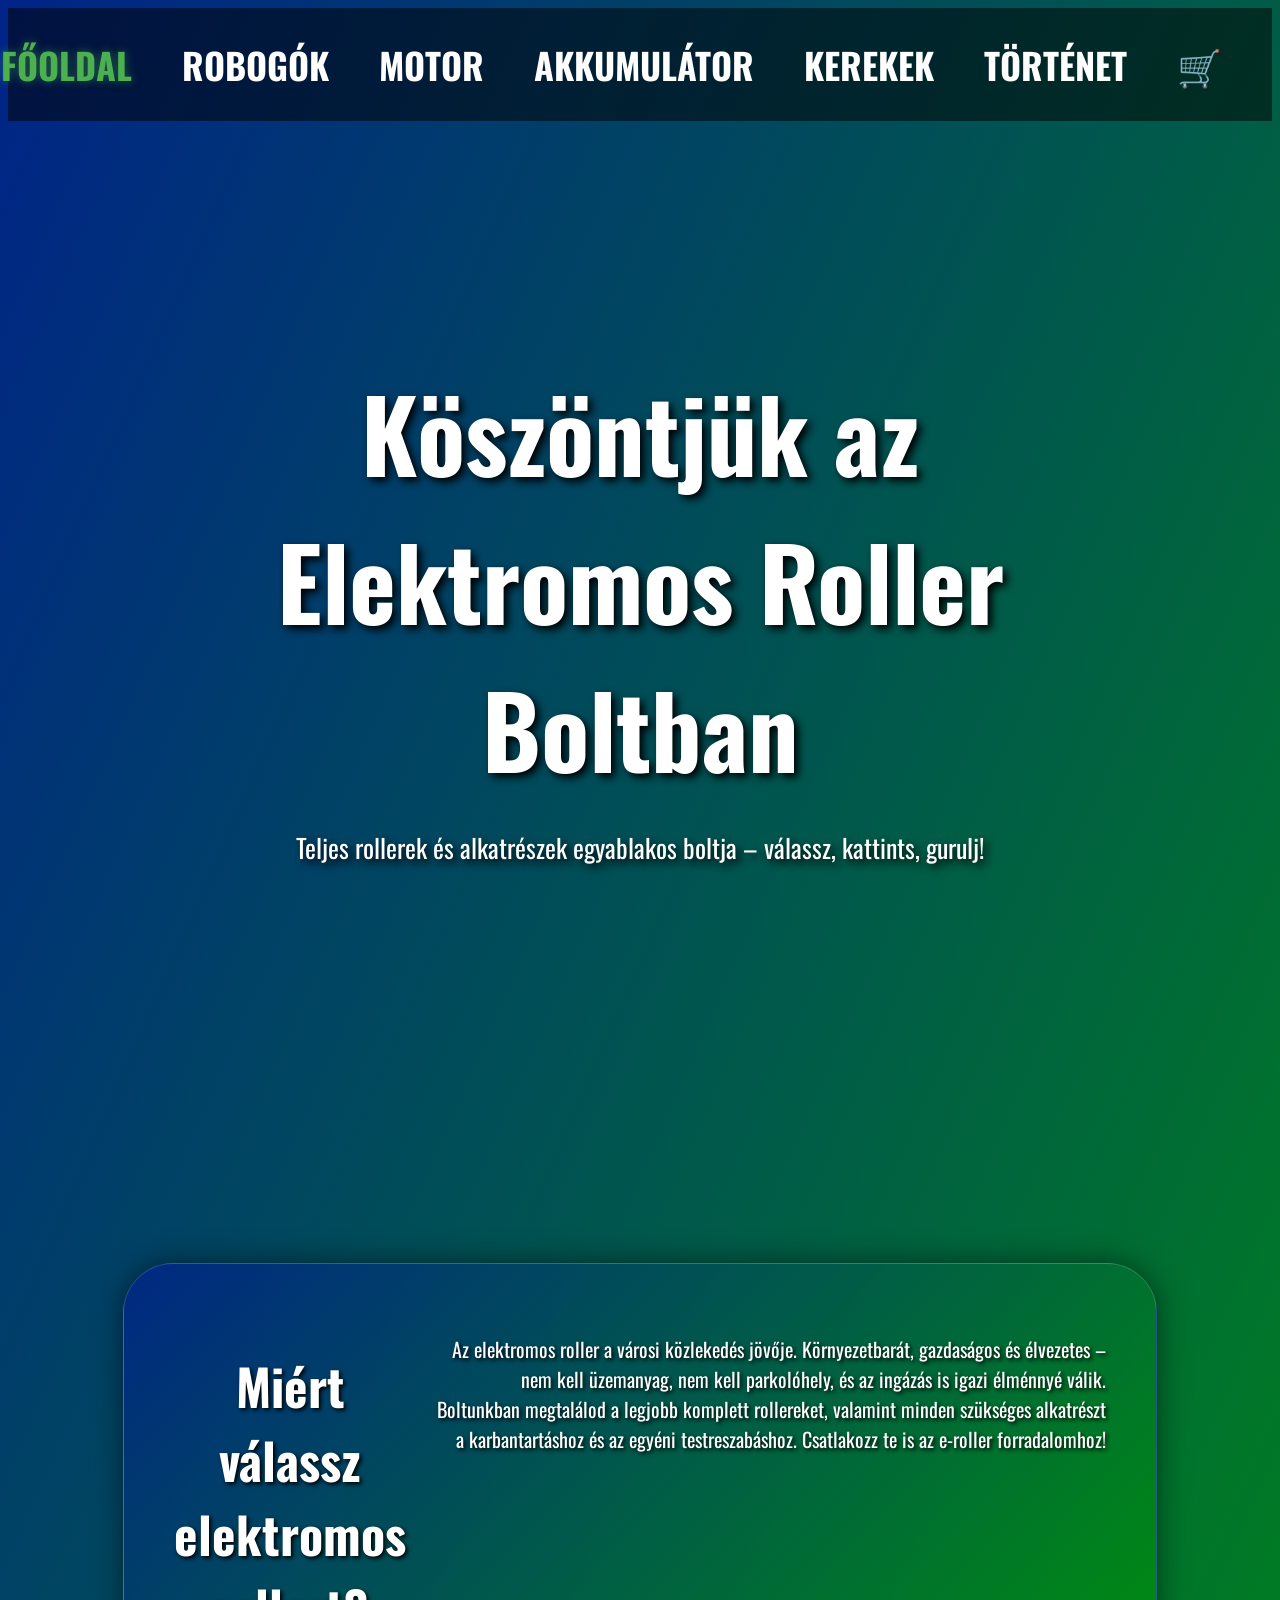
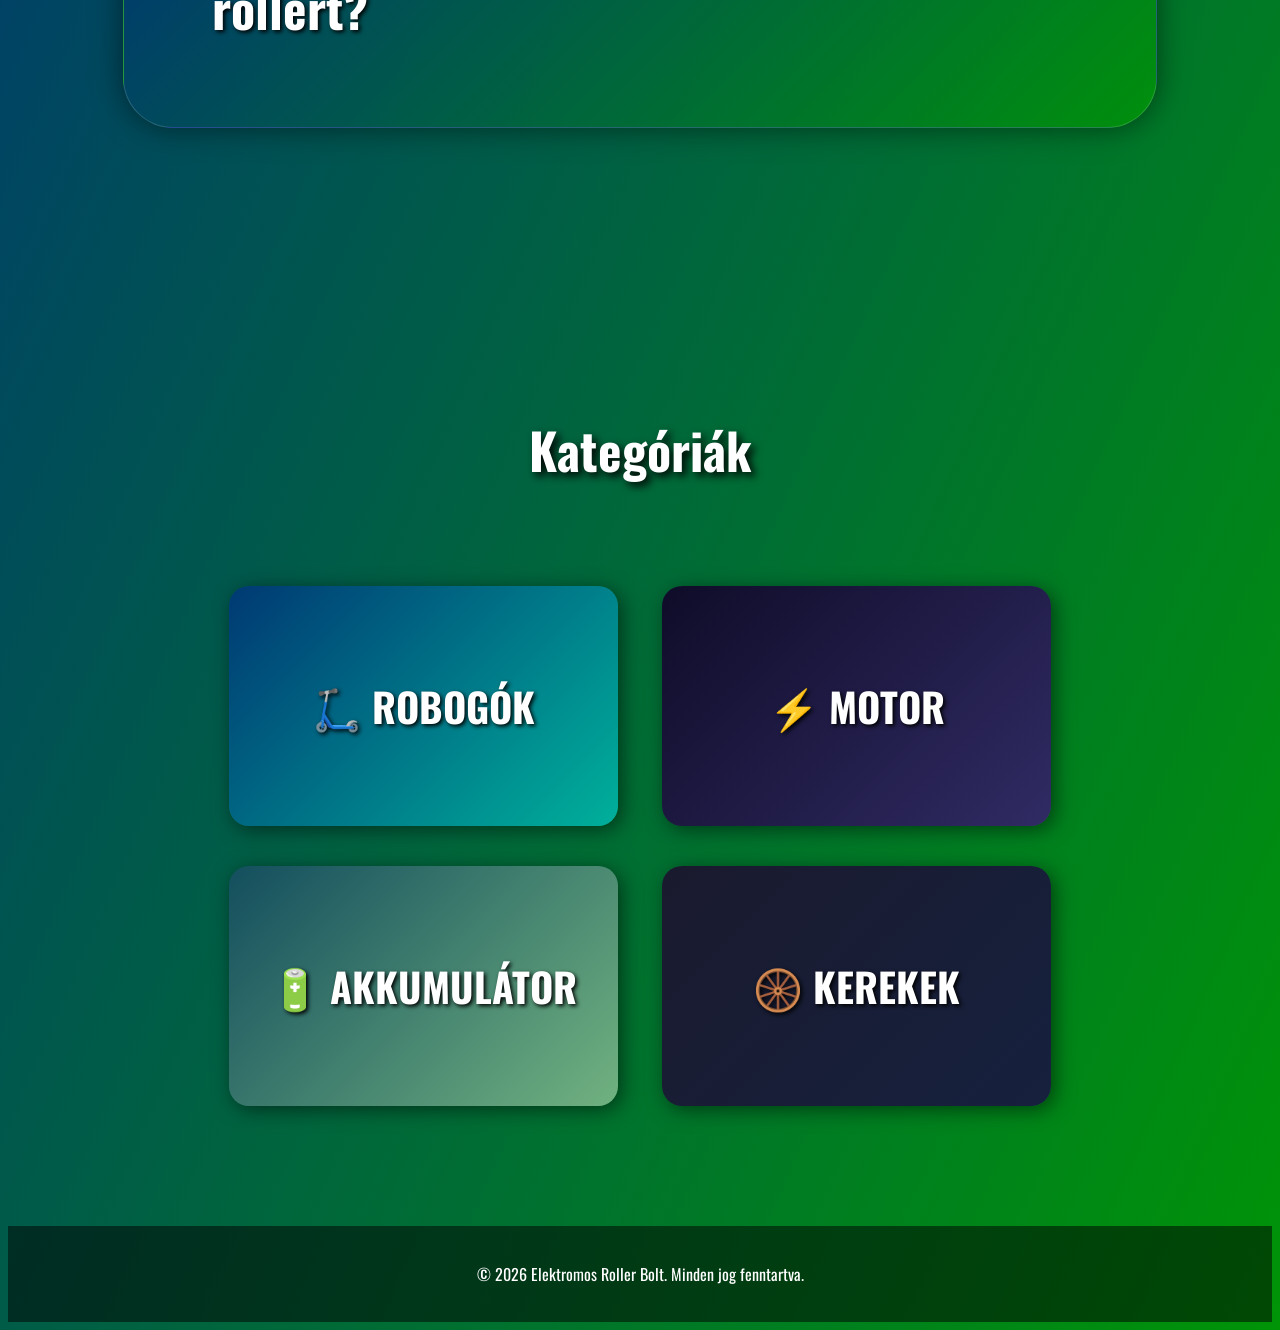
==== index.html @ 4f4600fa "Transform PC parts shop into Hungarian electric scooter shop with shopping cart Co-authored-by: Tege" ====
<!DOCTYPE html>
<html lang="hu">

<head>
    <meta charset="UTF-8">
    <meta name="viewport" content="width=device-width, initial-scale=1.0">
    <link rel="preconnect" href="https://fonts.googleapis.com">
    <link rel="preconnect" href="https://fonts.gstatic.com" crossorigin>
    <link href="https://fonts.googleapis.com/css2?family=Oswald:wght@200..700&display=swap" rel="stylesheet">
    <link rel="stylesheet" href="styles.css">
    <title>Elektromos Roller Bolt</title>
</head>

<body>
    <nav>
        <a href="index.html" class="active">FŐOLDAL</a>
        <a href="cpu.html">ROBOGÓK</a>
        <a href="gpu.html">MOTOR</a>
        <a href="ram.html">AKKUMULÁTOR</a>
        <a href="storage.html">KEREKEK</a>
        <a href="neumann.html">TÖRTÉNET</a>
        <a href="cart.html">🛒 <span id="cart-count"></span></a>
    </nav>
    <main>
        <!-- Welcome Section -->
        <div class="welcome">
            <h1>Köszöntjük az Elektromos Roller Boltban</h1>
            <p>Teljes rollerek és alkatrészek egyablakos boltja – válassz, kattints, gurulj!</p>
        </div>

        <!-- Featured Section -->
        <div class="Neumann">
            <h1>Miért válassz elektromos rollert?</h1>
            <p>Az elektromos roller a városi közlekedés jövője. Környezetbarát, gazdaságos és élvezetes –
                nem kell üzemanyag, nem kell parkolóhely, és az ingázás is igazi élménnyé válik.
                Boltunkban megtalálod a legjobb komplett rollereket, valamint minden szükséges alkatrészt
                a karbantartáshoz és az egyéni testreszabáshoz. Csatlakozz te is az e-roller forradalomhoz!</p>
        </div>

        <!-- Product Categories Section -->
        <div class="categories">
            <h1>Kategóriák</h1>
            <div class="category-list">
                <a href="cpu.html" id="robogok" class="category-item">🛴 ROBOGÓK</a>
                <a href="gpu.html" id="motor" class="category-item">⚡ MOTOR</a>
                <a href="ram.html" id="akkumulator" class="category-item">🔋 AKKUMULÁTOR</a>
                <a href="storage.html" id="kerekek" class="category-item">🛞 KEREKEK</a>
            </div>
        </div>
    </main>
    <!-- Footer -->
    <footer>
        <p>&copy; 2026 Elektromos Roller Bolt. Minden jog fenntartva.</p>
    </footer>
    <div id="toast"></div>
    <script src="cart.js"></script>
</body>

</html>
---- styles.css ----
* {
    font-family: "Oswald", sans-serif;
}


/* Navigation */
nav {
    display: flex;
    justify-content: right;
    padding: 30px;
    background-color: rgba(0, 0, 0, 0.507);
}

nav a {
    color: white;
    text-decoration: none;
    margin-right: 20px;
    font-size: 36px;
    font-weight: bold;
    padding-left: 30px;
}

nav a:hover {
    color: gray;
    transition: all 0.2s ease;
    scale: 1.1;
}


/* Main */
body {
    color: white;
    background-image: linear-gradient(to bottom right, rgb(0, 36, 136), rgb(0, 148, 7));
}

main {
    padding: 50px;
    text-align: center;
}


/* Welcome */
.welcome {
    padding: 120px;
}

.welcome h1 {
    text-shadow: 4px 4px 8px black;
    font-size: 100px;
    margin-bottom: 20px;
}

.welcome p {
    text-shadow: 4px 4px 8px black;
    font-size: 26px;
}


/* Featured (formerly Neumann) */
.Neumann {
    background: linear-gradient(135deg, rgba(0, 36, 136, 0.85), rgba(0, 148, 7, 0.85));
    border: 1px solid rgba(255, 255, 255, 0.15);
    padding: 50px;
    margin: 250px auto 0 auto;
    border-radius: 50px;
    width: 80%;
    display: flex;
    box-shadow: 0 0 30px rgba(0, 0, 0, 0.5);
}

.Neumann h1 {
    font-size: 50px;
    margin-right: 30px;
    text-shadow: 2px 2px 4px black;
}

.Neumann p {
    font-size: 20px;
    text-align: right;
    text-shadow: 2px 2px 4px black;
}


/* Product Categories */
.category-item {
    background-color: rgba(0, 0, 0, 0.507);
    padding: 20px;
    margin: 20px;
    border-radius: 20px;
    width: 30%;
    display: inline-flex;
    justify-content: center;
    align-items: center;
    height: 200px;
    background-size: cover;
    background-position: center;
    background-repeat: no-repeat;
    transition: transform 0.3s ease;
    box-shadow: 4px 4px 20px rgba(0, 0, 0, 0.5);

    /* Text Styles */
    color: white;
    font-size: 40px;
    font-weight: bold;
    text-shadow: 2px 2px 4px black;
    text-decoration: none;
}

.category-item:hover {
    transform: scale(1.05);
}

.categories {
    padding-top: 250px;
}

.categories h1 {
    text-shadow: 4px 4px 8px black;
    font-size: 50px;
    margin-bottom: 80px;
}

#robogok {
    background: linear-gradient(135deg, #003973, #00b09b);
}

#motor {
    background: linear-gradient(135deg, #0f0c29, #302b63);
}

#akkumulator {
    background: linear-gradient(135deg, #134e5e, #71b280);
}

#kerekek {
    background: linear-gradient(135deg, #1a1a2e, #16213e);
}

/* Cart badge */
#cart-count {
    background-color: #4CAF50;
    color: white;
    border-radius: 50%;
    padding: 1px 7px;
    font-size: 15px;
    vertical-align: super;
    margin-left: 2px;
    display: none;
}

/* Toast notification */
#toast {
    position: fixed;
    bottom: 40px;
    left: 50%;
    transform: translateX(-50%);
    background-color: rgba(0, 0, 0, 0.85);
    color: white;
    padding: 14px 28px;
    border-radius: 10px;
    font-size: 18px;
    opacity: 0;
    pointer-events: none;
    transition: opacity 0.3s ease;
    z-index: 999;
    border: 1px solid #4CAF50;
}

#toast.show {
    opacity: 1;
}

/* Product Cards */
.product-grid {
    display: flex;
    flex-wrap: wrap;
    gap: 24px;
    justify-content: center;
    margin: 30px 0;
}

.product-card {
    background-color: rgba(0, 0, 0, 0.55);
    border-radius: 16px;
    width: 260px;
    overflow: hidden;
    box-shadow: 4px 4px 20px rgba(0, 0, 0, 0.5);
    transition: transform 0.3s ease;
}

.product-card:hover {
    transform: scale(1.04);
}

.product-card-image {
    width: 100%;
    height: 160px;
    display: flex;
    align-items: center;
    justify-content: center;
    font-size: 64px;
}

.product-card-body {
    padding: 18px;
}

.product-card-body h3 {
    font-size: 20px;
    margin-bottom: 8px;
    color: #4CAF50;
}

.product-card-body .specs {
    font-size: 14px;
    color: #ccc;
    margin-bottom: 14px;
    line-height: 1.5;
}

.product-card-body .price {
    font-size: 24px;
    font-weight: bold;
    margin-bottom: 14px;
    color: white;
}

.btn-cart {
    background-color: #4CAF50;
    color: white;
    border: none;
    padding: 12px 20px;
    border-radius: 10px;
    font-size: 16px;
    font-family: "Oswald", sans-serif;
    cursor: pointer;
    width: 100%;
    transition: background-color 0.2s ease;
}

.btn-cart:hover {
    background-color: #388E3C;
}

/* Cart Page */
.cart-table {
    width: 100%;
    border-collapse: collapse;
    margin-bottom: 30px;
}

.cart-table th,
.cart-table td {
    padding: 14px 20px;
    border-bottom: 1px solid rgba(255, 255, 255, 0.15);
    text-align: left;
}

.cart-table th {
    color: #4CAF50;
    font-size: 20px;
}

.cart-table td {
    font-size: 18px;
}

.cart-total {
    font-size: 28px;
    font-weight: bold;
    text-align: right;
    margin-bottom: 24px;
}

.btn-checkout {
    background-color: #4CAF50;
    color: white;
    border: none;
    padding: 16px 40px;
    border-radius: 12px;
    font-size: 22px;
    font-family: "Oswald", sans-serif;
    cursor: pointer;
    transition: background-color 0.2s ease;
}

.btn-checkout:hover {
    background-color: #388E3C;
}

.btn-remove {
    background-color: rgba(200, 0, 0, 0.7);
    color: white;
    border: none;
    padding: 6px 14px;
    border-radius: 8px;
    font-size: 14px;
    font-family: "Oswald", sans-serif;
    cursor: pointer;
}

.btn-remove:hover {
    background-color: rgba(200, 0, 0, 1);
}

/* Footer */
footer {
    background-color: rgba(0, 0, 0, 0.507);
    padding: 20px;
    text-align: center;
    margin-top: 50px;
}



/* Scrollbar */
::-webkit-scrollbar {
    width: 20px;
    height: 20px;
}

::-webkit-scrollbar-track {
    box-shadow: inset 0 0 5px grey;
    border-radius: 10px;
}

::-webkit-scrollbar-thumb {
    background-image: linear-gradient(to bottom, rgb(0, 21, 78), rgb(0, 80, 5));
    border-radius: 10px;
}

/* Info Pages (RAM, GPU, etc.) */
.info-box {
    background-color: rgba(0, 0, 0, 0.6);
    padding: 40px;
    margin: 20px auto;
    border-radius: 20px;
    max-width: 800px;
    text-align: left;
    backdrop-filter: blur(5px);
}

.info-content {
    font-size: 20px;
    line-height: 1.6;
}

.info-box h2 {
    color: #4CAF50;
    /* Green accent */
    margin-top: 30px;
    margin-bottom: 15px;
    font-size: 32px;
}

.info-image {
    width: 100%;
    max-width: 600px;
    border-radius: 20px;
    margin: 20px auto;
    display: block;
    box-shadow: 0 0 20px rgba(0, 0, 0, 0.5);
    transition: transform 0.3s ease;
}

.info-image:hover {
    transform: scale(1.02);
}

/* Nav Active State */
nav a.active {
    color: #4CAF50;
    text-shadow: 0 0 10px rgba(76, 175, 80, 0.5);
}

/* Responsive Design */
@media (max-width: 900px) {

    /* Navigation */
    nav {
        flex-direction: column;
        align-items: center;
        padding: 20px;
    }

    nav a {
        margin: 10px 0;
        padding-left: 0;
        font-size: 24px;
    }

    /* Welcome Section */
    .welcome {
        padding: 50px 20px;
    }

    .welcome h1 {
        font-size: 50px;
    }

    .welcome p {
        font-size: 18px;
    }

    /* Neumann Section */
    .Neumann {
        width: 90%;
        flex-direction: column;
        margin-top: 100px;
        background-position: center;
    }

    .Neumann h1 {
        font-size: 36px;
        margin-right: 0;
        margin-bottom: 20px;
        text-align: center;
    }

    .Neumann p {
        font-size: 16px;
        text-align: center;
    }

    /* Categories */
    .categories {
        padding-top: 100px;
    }

    .categories h1 {
        font-size: 40px;
        margin-bottom: 40px;
    }

    .category-item {
        width: 90%;
        max-width: 400px;
        margin: 20px auto;
        display: flex;
    }

    /* Info Pages */
    .info-box {
        padding: 20px;
        width: 90%;
    }

    .info-box h2 {
        font-size: 24px;
    }

    .info-content {
        font-size: 16px;
    }

    /* Product Cards */
    .product-card {
        width: 90%;
        max-width: 340px;
    }
}
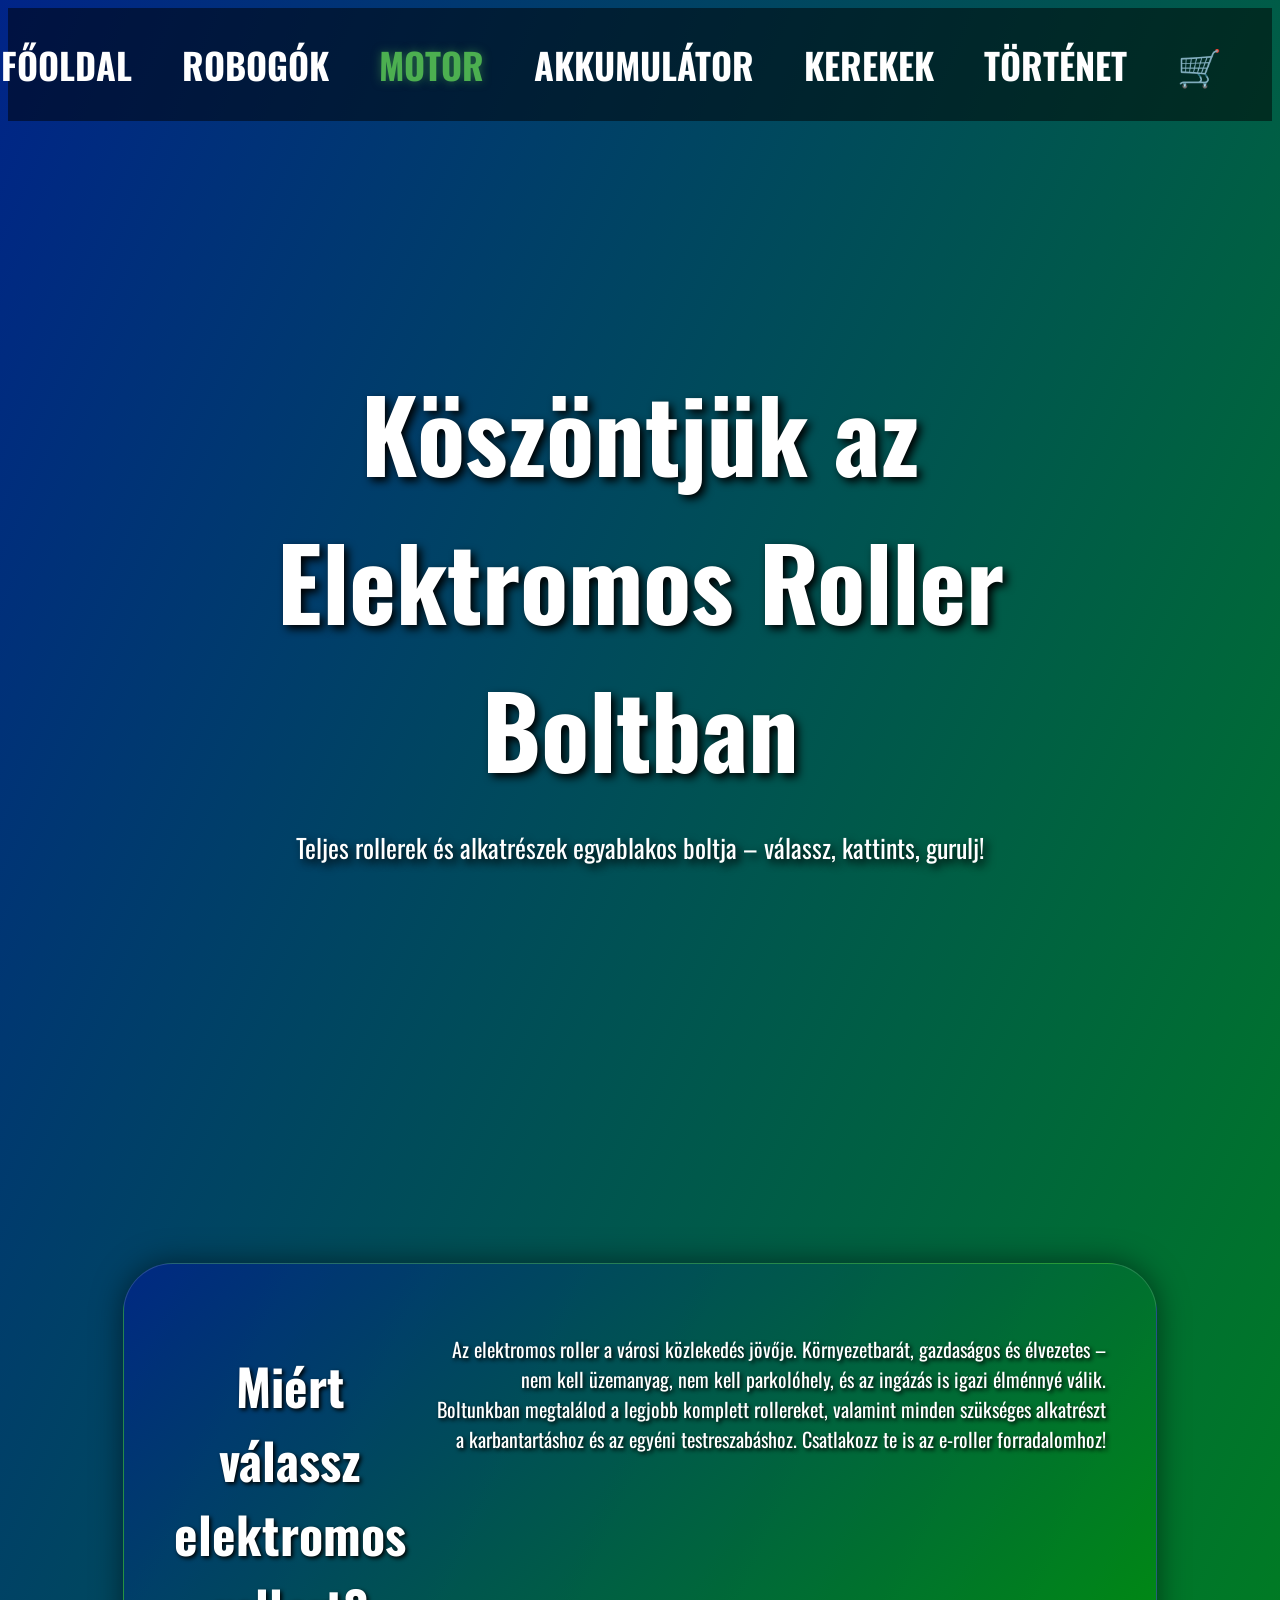
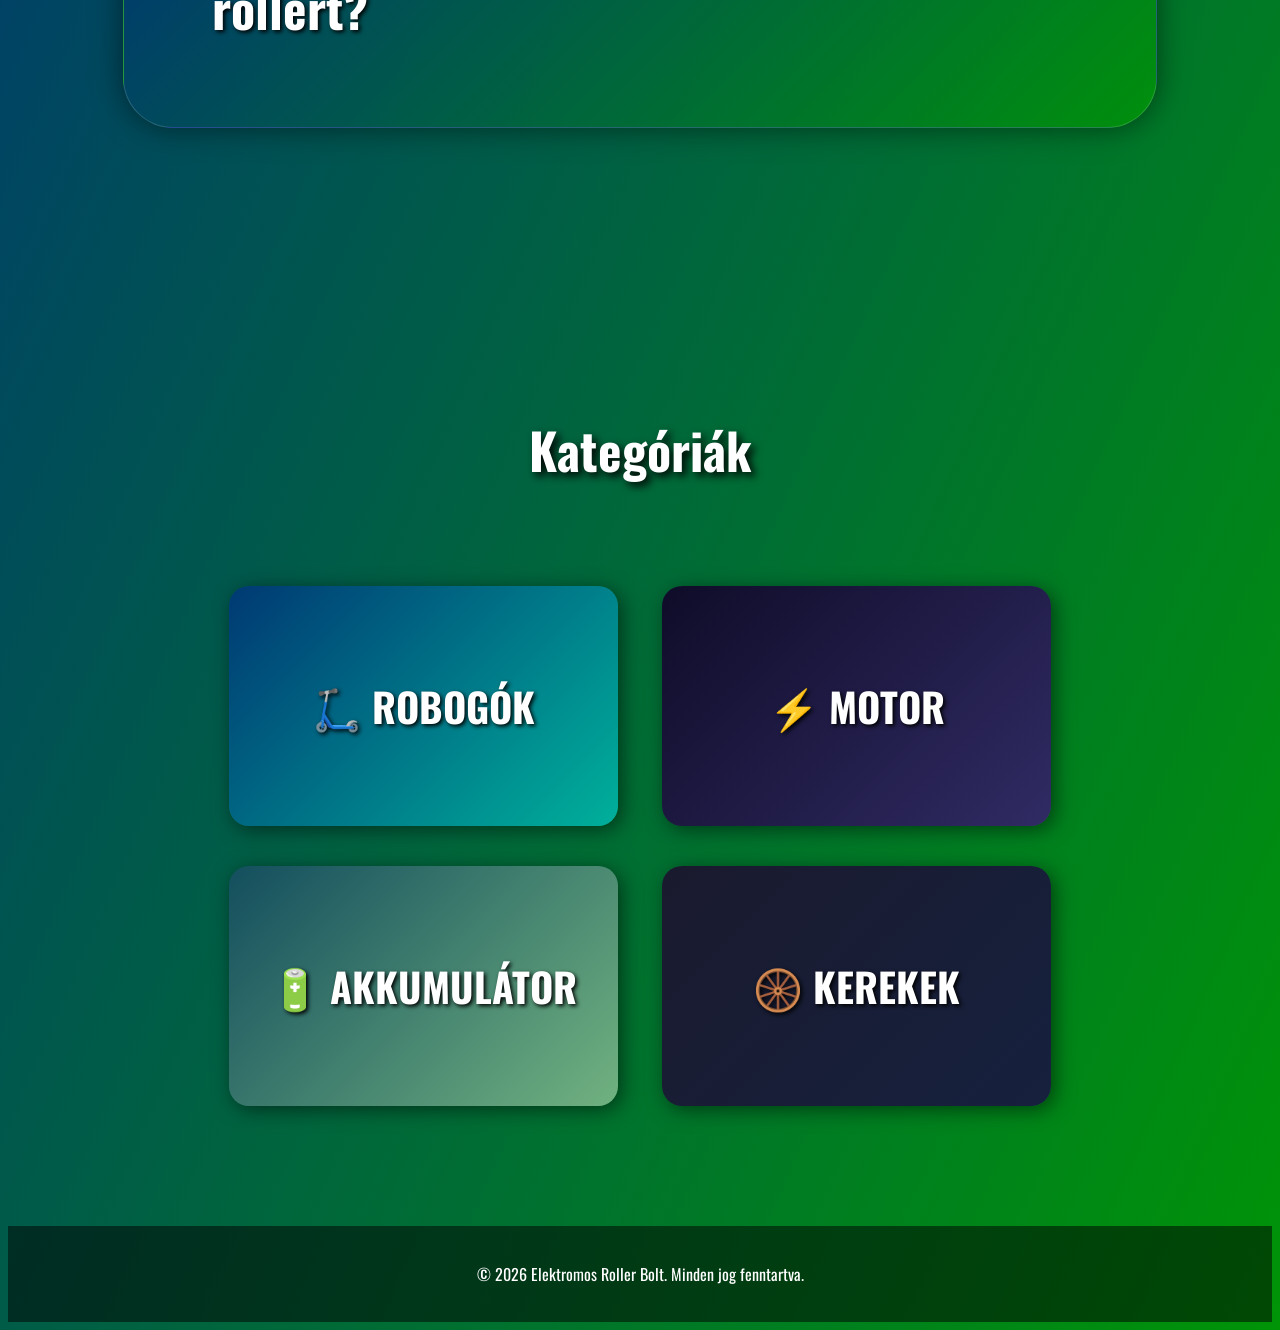
==== commit 2528ea1d: "motor images" ====
--- a/index.html
+++ b/index.html
@@ -13,12 +13,12 @@
 
 <body>
     <nav>
-        <a href="index.html" class="active">FŐOLDAL</a>
-        <a href="cpu.html">ROBOGÓK</a>
-        <a href="gpu.html">MOTOR</a>
-        <a href="ram.html">AKKUMULÁTOR</a>
-        <a href="storage.html">KEREKEK</a>
-        <a href="neumann.html">TÖRTÉNET</a>
+        <a href="index.html">FŐOLDAL</a>
+        <a href="robogok.html">ROBOGÓK</a>
+        <a href="motorok.html" class="active">MOTOR</a>
+        <a href="aksik.html">AKKUMULÁTOR</a>
+        <a href="kerekek.html">KEREKEK</a>
+        <a href="tortenelem.html">TÖRTÉNET</a>
         <a href="cart.html">🛒 <span id="cart-count"></span></a>
     </nav>
     <main>
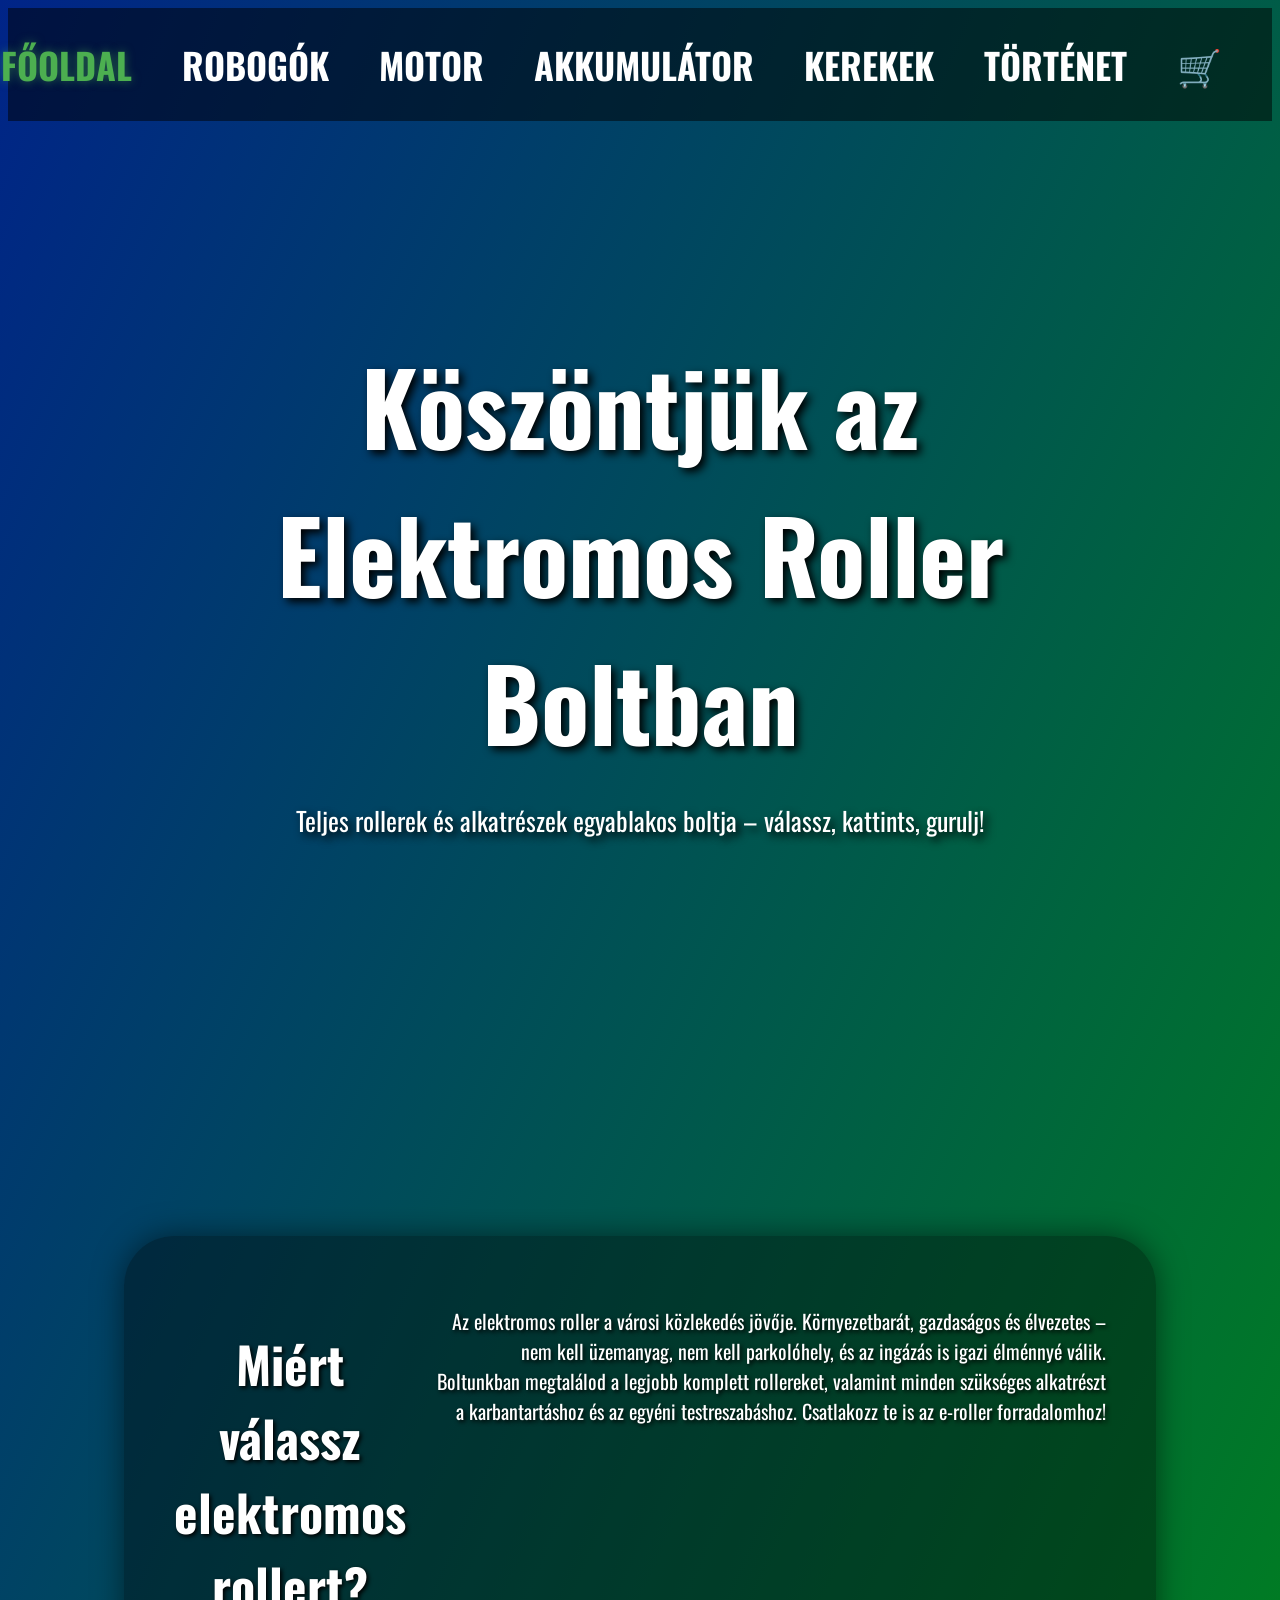
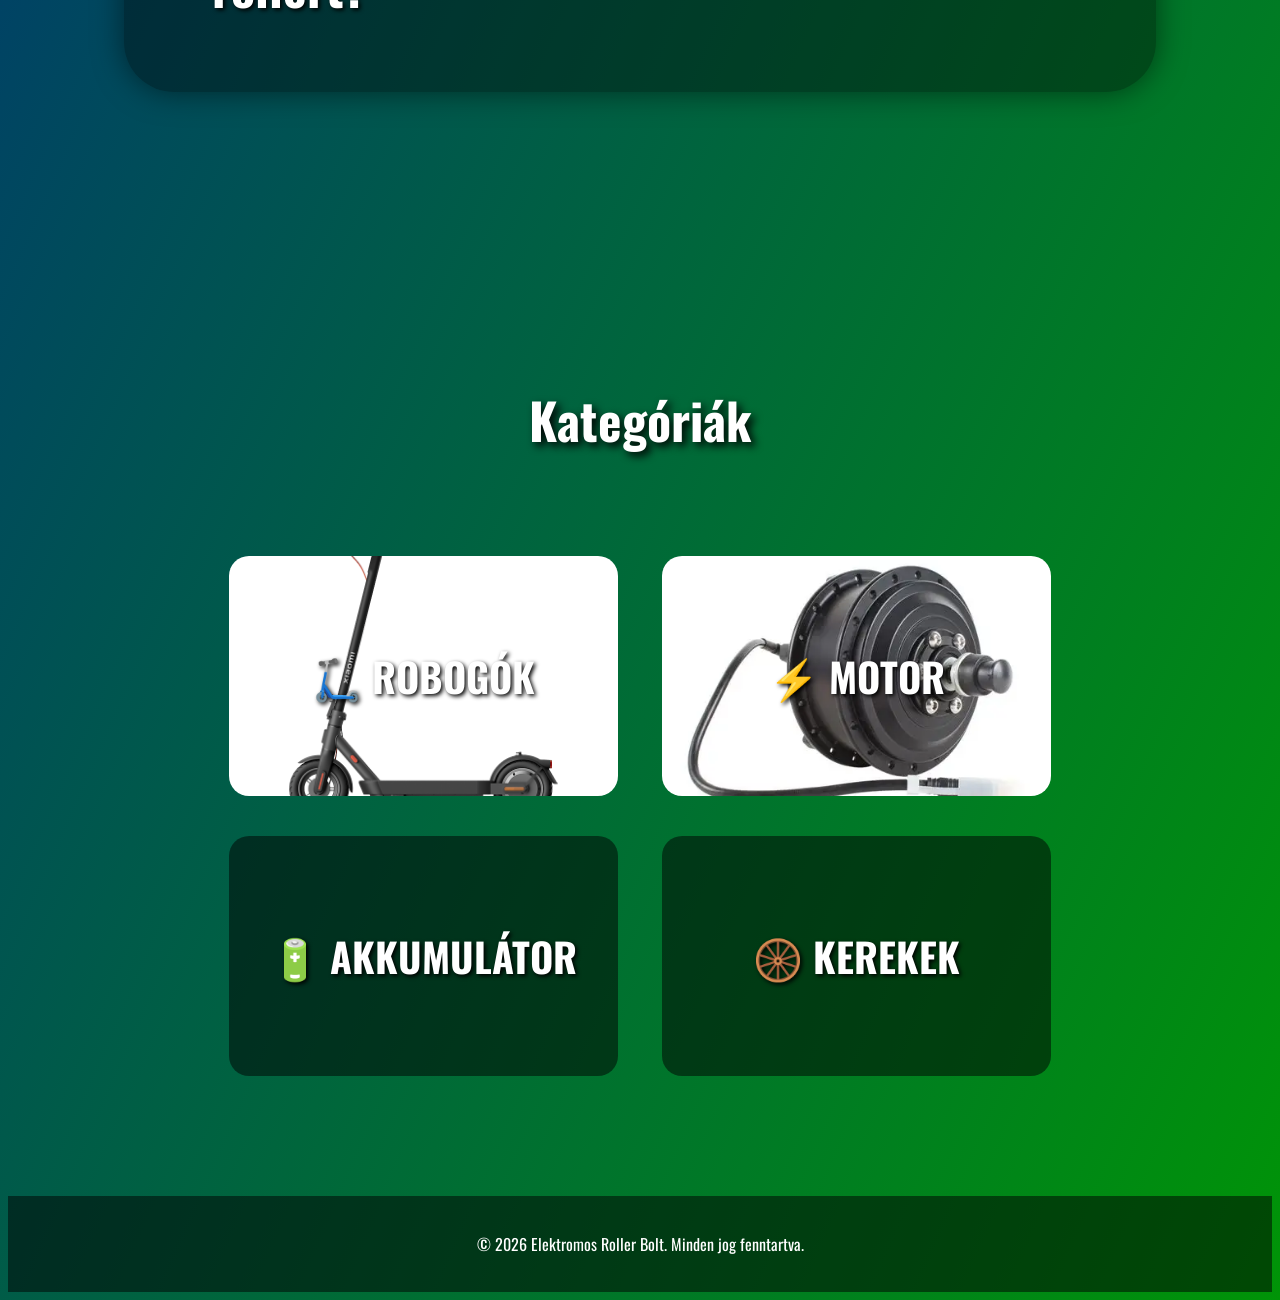
==== commit e923a7ab: "Fix product image cards, nav active links, toast/cart CSS, and remove orphaned responsive.css Co-aut" ====
--- a/index.html
+++ b/index.html
@@ -13,9 +13,9 @@
 
 <body>
     <nav>
-        <a href="index.html">FŐOLDAL</a>
+        <a href="index.html" class="active">FŐOLDAL</a>
         <a href="robogok.html">ROBOGÓK</a>
-        <a href="motorok.html" class="active">MOTOR</a>
+        <a href="motorok.html">MOTOR</a>
         <a href="aksik.html">AKKUMULÁTOR</a>
         <a href="kerekek.html">KEREKEK</a>
         <a href="tortenelem.html">TÖRTÉNET</a>
@@ -41,10 +41,10 @@
         <div class="categories">
             <h1>Kategóriák</h1>
             <div class="category-list">
-                <a href="cpu.html" id="robogok" class="category-item">🛴 ROBOGÓK</a>
-                <a href="gpu.html" id="motor" class="category-item">⚡ MOTOR</a>
-                <a href="ram.html" id="akkumulator" class="category-item">🔋 AKKUMULÁTOR</a>
-                <a href="storage.html" id="kerekek" class="category-item">🛞 KEREKEK</a>
+                <a href="robogok.html" id="robogok" class="category-item">🛴 ROBOGÓK</a>
+                <a href="motorok.html" id="motor" class="category-item">⚡ MOTOR</a>
+                <a href="aksik.html" id="akkumulator" class="category-item">🔋 AKKUMULÁTOR</a>
+                <a href="kerekek.html" id="kerekek" class="category-item">🛞 KEREKEK</a>
             </div>
         </div>
     </main>
--- a/styles.css
+++ b/styles.css
@@ -56,10 +56,11 @@
 }
 
 
-/* Featured (formerly Neumann) */
+/* Neumann */
 .Neumann {
-    background: linear-gradient(135deg, rgba(0, 36, 136, 0.85), rgba(0, 148, 7, 0.85));
-    border: 1px solid rgba(255, 255, 255, 0.15);
+    background-color: rgba(0, 0, 0, 0.384);
+    background-position: center;
+    background-size: cover;
     padding: 50px;
     margin: 250px auto 0 auto;
     border-radius: 50px;
@@ -96,7 +97,6 @@
     background-position: center;
     background-repeat: no-repeat;
     transition: transform 0.3s ease;
-    box-shadow: 4px 4px 20px rgba(0, 0, 0, 0.5);
 
     /* Text Styles */
     color: white;
@@ -121,186 +121,101 @@
 }
 
 #robogok {
-    background: linear-gradient(135deg, #003973, #00b09b);
+    background-image: url("xiaomi4pro.jpg");
 }
 
 #motor {
-    background: linear-gradient(135deg, #0f0c29, #302b63);
-}
-
-#akkumulator {
-    background: linear-gradient(135deg, #134e5e, #71b280);
-}
-
-#kerekek {
-    background: linear-gradient(135deg, #1a1a2e, #16213e);
-}
-
-/* Cart badge */
-#cart-count {
-    background-color: #4CAF50;
-    color: white;
-    border-radius: 50%;
-    padding: 1px 7px;
-    font-size: 15px;
-    vertical-align: super;
-    margin-left: 2px;
-    display: none;
-}
-
-/* Toast notification */
-#toast {
-    position: fixed;
-    bottom: 40px;
-    left: 50%;
-    transform: translateX(-50%);
-    background-color: rgba(0, 0, 0, 0.85);
-    color: white;
-    padding: 14px 28px;
-    border-radius: 10px;
-    font-size: 18px;
-    opacity: 0;
-    pointer-events: none;
-    transition: opacity 0.3s ease;
-    z-index: 999;
-    border: 1px solid #4CAF50;
-}
-
-#toast.show {
-    opacity: 1;
-}
-
-/* Product Cards */
+    background-image: url("36v250w.jpg");
+}
+
+
+/* Product Grid & Cards */
 .product-grid {
     display: flex;
     flex-wrap: wrap;
     gap: 24px;
     justify-content: center;
-    margin: 30px 0;
+    padding: 20px 0;
 }
 
 .product-card {
-    background-color: rgba(0, 0, 0, 0.55);
+    background-color: rgba(255, 255, 255, 0.07);
+    border: 1px solid rgba(255, 255, 255, 0.15);
     border-radius: 16px;
-    width: 260px;
+    width: 280px;
     overflow: hidden;
-    box-shadow: 4px 4px 20px rgba(0, 0, 0, 0.5);
-    transition: transform 0.3s ease;
+    display: flex;
+    flex-direction: column;
+    transition: transform 0.3s ease, box-shadow 0.3s ease;
+    box-shadow: 0 4px 16px rgba(0, 0, 0, 0.4);
 }
 
 .product-card:hover {
-    transform: scale(1.04);
+    transform: translateY(-6px);
+    box-shadow: 0 12px 32px rgba(0, 0, 0, 0.6);
 }
 
 .product-card-image {
     width: 100%;
-    height: 160px;
+    height: 180px;
     display: flex;
     align-items: center;
     justify-content: center;
     font-size: 64px;
+    overflow: hidden;
+}
+
+.product-card-image img {
+    width: 100%;
+    height: 100%;
+    object-fit: cover;
+    display: block;
 }
 
 .product-card-body {
-    padding: 18px;
+    padding: 16px;
+    display: flex;
+    flex-direction: column;
+    flex: 1;
+    gap: 8px;
 }
 
 .product-card-body h3 {
     font-size: 20px;
-    margin-bottom: 8px;
+    margin: 0;
+    text-shadow: 1px 1px 3px black;
+}
+
+.product-card-body .specs {
+    font-size: 13px;
+    color: rgba(255, 255, 255, 0.7);
+    margin: 0;
+    line-height: 1.5;
+}
+
+.product-card-body .price {
+    font-size: 22px;
+    font-weight: bold;
     color: #4CAF50;
-}
-
-.product-card-body .specs {
-    font-size: 14px;
-    color: #ccc;
-    margin-bottom: 14px;
-    line-height: 1.5;
-}
-
-.product-card-body .price {
-    font-size: 24px;
-    font-weight: bold;
-    margin-bottom: 14px;
-    color: white;
+    margin: 4px 0 0;
 }
 
 .btn-cart {
-    background-color: #4CAF50;
+    margin-top: auto;
+    padding: 10px 16px;
+    background: linear-gradient(135deg, #00b09b, #003973);
     color: white;
     border: none;
-    padding: 12px 20px;
     border-radius: 10px;
     font-size: 16px;
     font-family: "Oswald", sans-serif;
     cursor: pointer;
-    width: 100%;
-    transition: background-color 0.2s ease;
+    transition: opacity 0.2s ease, transform 0.1s ease;
 }
 
 .btn-cart:hover {
-    background-color: #388E3C;
-}
-
-/* Cart Page */
-.cart-table {
-    width: 100%;
-    border-collapse: collapse;
-    margin-bottom: 30px;
-}
-
-.cart-table th,
-.cart-table td {
-    padding: 14px 20px;
-    border-bottom: 1px solid rgba(255, 255, 255, 0.15);
-    text-align: left;
-}
-
-.cart-table th {
-    color: #4CAF50;
-    font-size: 20px;
-}
-
-.cart-table td {
-    font-size: 18px;
-}
-
-.cart-total {
-    font-size: 28px;
-    font-weight: bold;
-    text-align: right;
-    margin-bottom: 24px;
-}
-
-.btn-checkout {
-    background-color: #4CAF50;
-    color: white;
-    border: none;
-    padding: 16px 40px;
-    border-radius: 12px;
-    font-size: 22px;
-    font-family: "Oswald", sans-serif;
-    cursor: pointer;
-    transition: background-color 0.2s ease;
-}
-
-.btn-checkout:hover {
-    background-color: #388E3C;
-}
-
-.btn-remove {
-    background-color: rgba(200, 0, 0, 0.7);
-    color: white;
-    border: none;
-    padding: 6px 14px;
-    border-radius: 8px;
-    font-size: 14px;
-    font-family: "Oswald", sans-serif;
-    cursor: pointer;
-}
-
-.btn-remove:hover {
-    background-color: rgba(200, 0, 0, 1);
+    opacity: 0.85;
+    transform: scale(1.03);
 }
 
 /* Footer */
@@ -367,6 +282,100 @@
     transform: scale(1.02);
 }
 
+/* Toast Notification */
+#toast {
+    position: fixed;
+    bottom: 30px;
+    left: 50%;
+    transform: translateX(-50%) translateY(20px);
+    background-color: rgba(0, 0, 0, 0.85);
+    color: white;
+    padding: 14px 28px;
+    border-radius: 12px;
+    font-size: 18px;
+    opacity: 0;
+    pointer-events: none;
+    transition: opacity 0.3s ease, transform 0.3s ease;
+    z-index: 9999;
+    white-space: nowrap;
+}
+
+#toast.show {
+    opacity: 1;
+    transform: translateX(-50%) translateY(0);
+}
+
+/* Cart Page */
+.cart-table {
+    width: 100%;
+    border-collapse: collapse;
+    margin-bottom: 20px;
+    font-size: 18px;
+}
+
+.cart-table th,
+.cart-table td {
+    padding: 12px 16px;
+    border-bottom: 1px solid rgba(255, 255, 255, 0.2);
+    text-align: left;
+}
+
+.cart-table thead th {
+    color: #4CAF50;
+    font-size: 20px;
+}
+
+.cart-total {
+    font-size: 24px;
+    font-weight: bold;
+    text-align: right;
+    color: #4CAF50;
+    margin-bottom: 20px;
+}
+
+.btn-checkout {
+    display: block;
+    margin: 0 auto;
+    padding: 14px 40px;
+    background: linear-gradient(135deg, #4CAF50, #00796b);
+    color: white;
+    border: none;
+    border-radius: 12px;
+    font-size: 22px;
+    font-family: "Oswald", sans-serif;
+    cursor: pointer;
+    transition: opacity 0.2s ease, transform 0.1s ease;
+}
+
+.btn-checkout:hover {
+    opacity: 0.85;
+    transform: scale(1.03);
+}
+
+.btn-remove {
+    padding: 8px 14px;
+    background: linear-gradient(135deg, #c0392b, #8e1a0e);
+    color: white;
+    border: none;
+    border-radius: 8px;
+    font-size: 15px;
+    font-family: "Oswald", sans-serif;
+    cursor: pointer;
+    transition: opacity 0.2s ease;
+}
+
+.btn-remove:hover {
+    opacity: 0.8;
+}
+
+/* Inner Page h1 */
+main h1 {
+    font-size: 52px;
+    text-shadow: 4px 4px 8px black;
+    margin: 40px 0 20px;
+    text-align: center;
+}
+
 /* Nav Active State */
 nav a.active {
     color: #4CAF50;
@@ -454,8 +463,31 @@
     }
 
     /* Product Cards */
+    .product-grid {
+        gap: 16px;
+    }
+
     .product-card {
         width: 90%;
         max-width: 340px;
     }
+
+    /* Cart */
+    .cart-table {
+        font-size: 14px;
+    }
+
+    .cart-table th,
+    .cart-table td {
+        padding: 8px 10px;
+    }
+
+    .cart-total {
+        font-size: 18px;
+    }
+
+    /* Inner Page h1 */
+    main h1 {
+        font-size: 36px;
+    }
 }
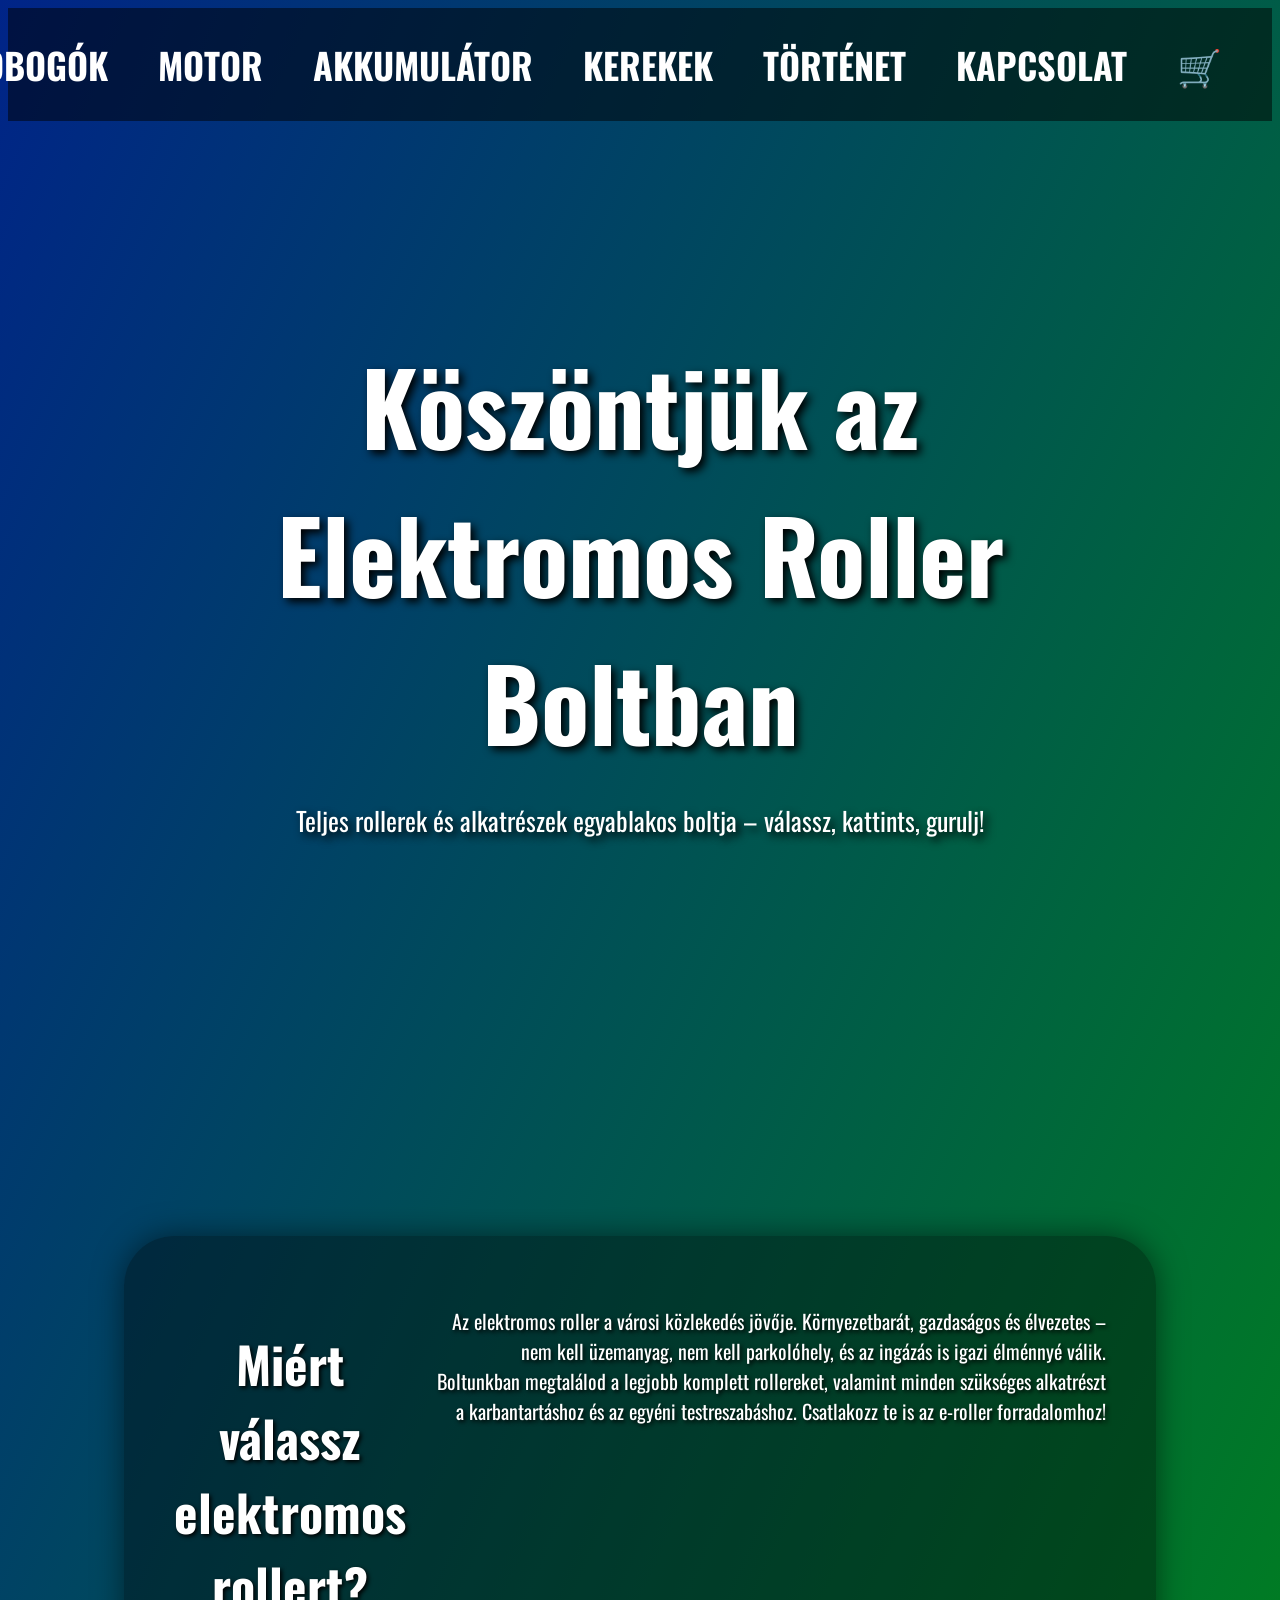
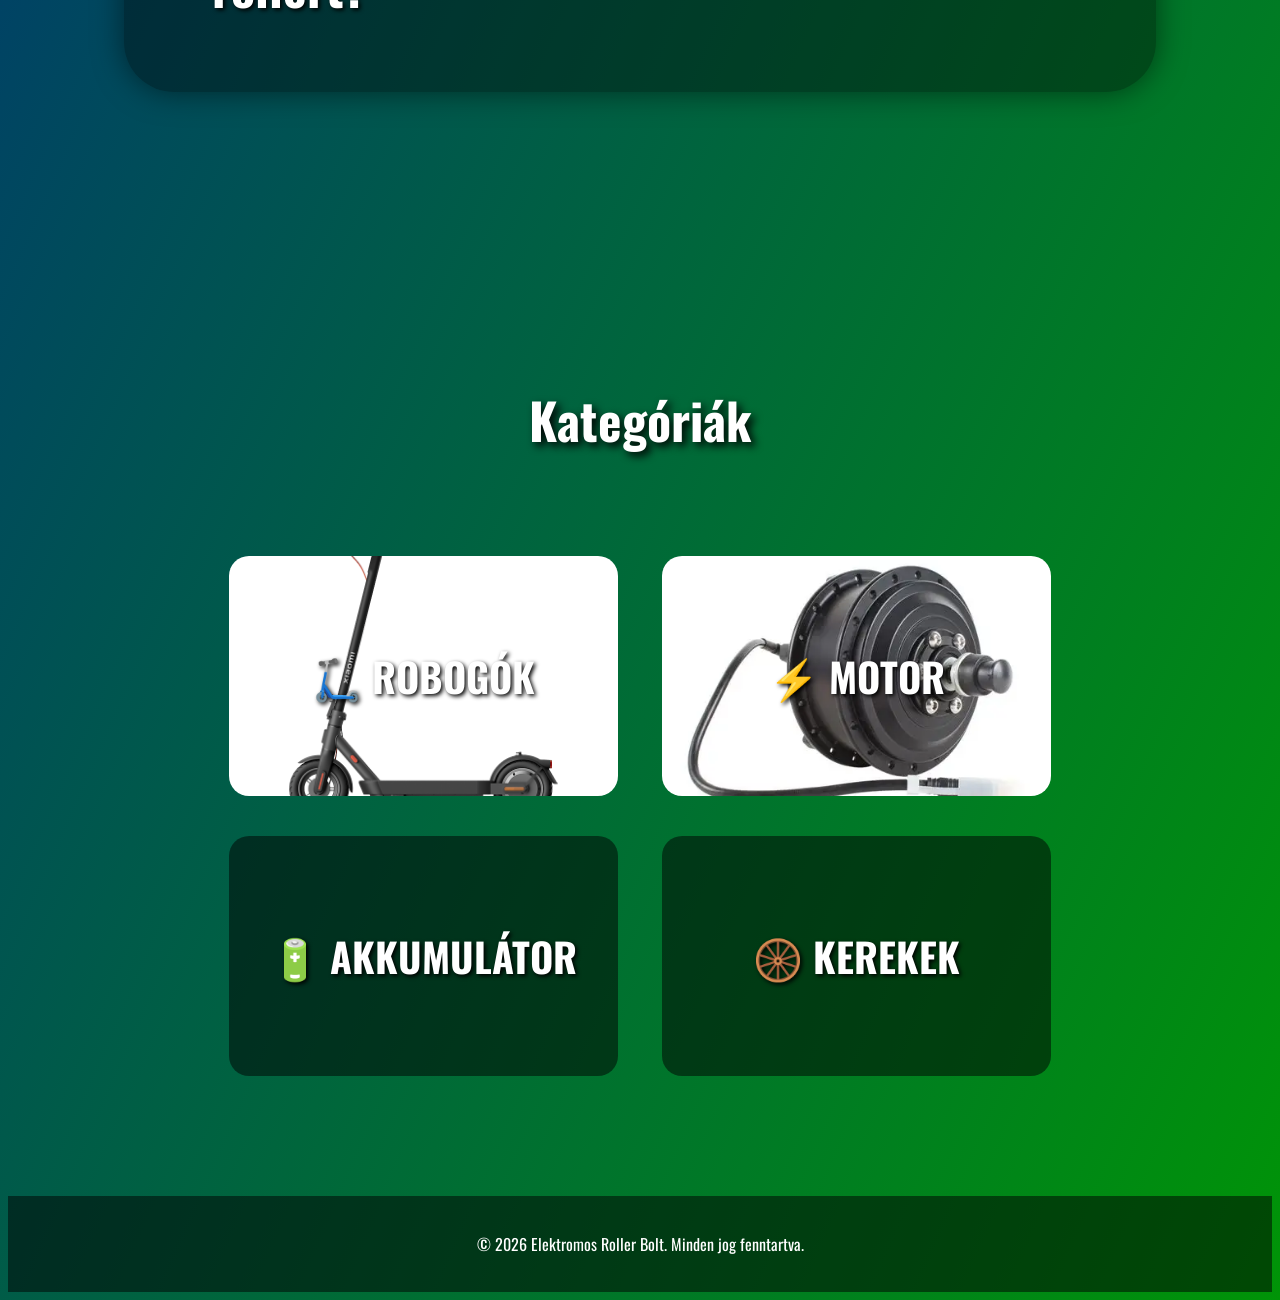
==== commit 43dd73d9: "Implement PHP checkout and contact form Co-authored-by: Tege1337 <182482040+Tege1337@users.noreply.g" ====
--- a/index.html
+++ b/index.html
@@ -19,6 +19,7 @@
         <a href="aksik.html">AKKUMULÁTOR</a>
         <a href="kerekek.html">KEREKEK</a>
         <a href="tortenelem.html">TÖRTÉNET</a>
+        <a href="contact.php">KAPCSOLAT</a>
         <a href="cart.html">🛒 <span id="cart-count"></span></a>
     </nav>
     <main>
--- a/styles.css
+++ b/styles.css
@@ -382,6 +382,108 @@
     text-shadow: 0 0 10px rgba(76, 175, 80, 0.5);
 }
 
+/* PHP Forms (checkout & contact) */
+.checkout-form-box {
+    max-width: 720px;
+}
+
+.php-form {
+    display: flex;
+    flex-direction: column;
+    gap: 18px;
+    margin-top: 20px;
+}
+
+.form-group {
+    display: flex;
+    flex-direction: column;
+    gap: 6px;
+}
+
+.form-group label {
+    font-size: 18px;
+    color: rgba(255, 255, 255, 0.9);
+}
+
+.form-group input,
+.form-group textarea {
+    padding: 12px 14px;
+    border-radius: 10px;
+    border: 1px solid rgba(255, 255, 255, 0.25);
+    background-color: rgba(255, 255, 255, 0.1);
+    color: white;
+    font-size: 17px;
+    font-family: "Oswald", sans-serif;
+    outline: none;
+    transition: border-color 0.2s ease;
+}
+
+.form-group input::placeholder,
+.form-group textarea::placeholder {
+    color: rgba(255, 255, 255, 0.4);
+}
+
+.form-group input:focus,
+.form-group textarea:focus {
+    border-color: #4CAF50;
+}
+
+.form-group textarea {
+    resize: vertical;
+    min-height: 120px;
+}
+
+.required {
+    color: #e74c3c;
+}
+
+.optional {
+    color: rgba(255, 255, 255, 0.5);
+    font-size: 14px;
+}
+
+.form-errors {
+    background-color: rgba(231, 76, 60, 0.2);
+    border: 1px solid rgba(231, 76, 60, 0.5);
+    border-radius: 10px;
+    padding: 16px 20px;
+    margin-bottom: 20px;
+}
+
+.form-errors ul {
+    margin: 0;
+    padding-left: 20px;
+    color: #ff8a80;
+    font-size: 17px;
+    line-height: 1.8;
+}
+
+.checkout-success,
+.form-success {
+    max-width: 720px;
+    text-align: center;
+}
+
+.checkout-success h2,
+.form-success h2 {
+    color: #4CAF50;
+    font-size: 36px;
+    margin-bottom: 16px;
+}
+
+.checkout-success p,
+.form-success p {
+    font-size: 20px;
+    margin-bottom: 12px;
+}
+
+.checkout-success h3 {
+    color: #4CAF50;
+    font-size: 26px;
+    margin: 24px 0 12px;
+    text-align: left;
+}
+
 /* Responsive Design */
 @media (max-width: 900px) {
 
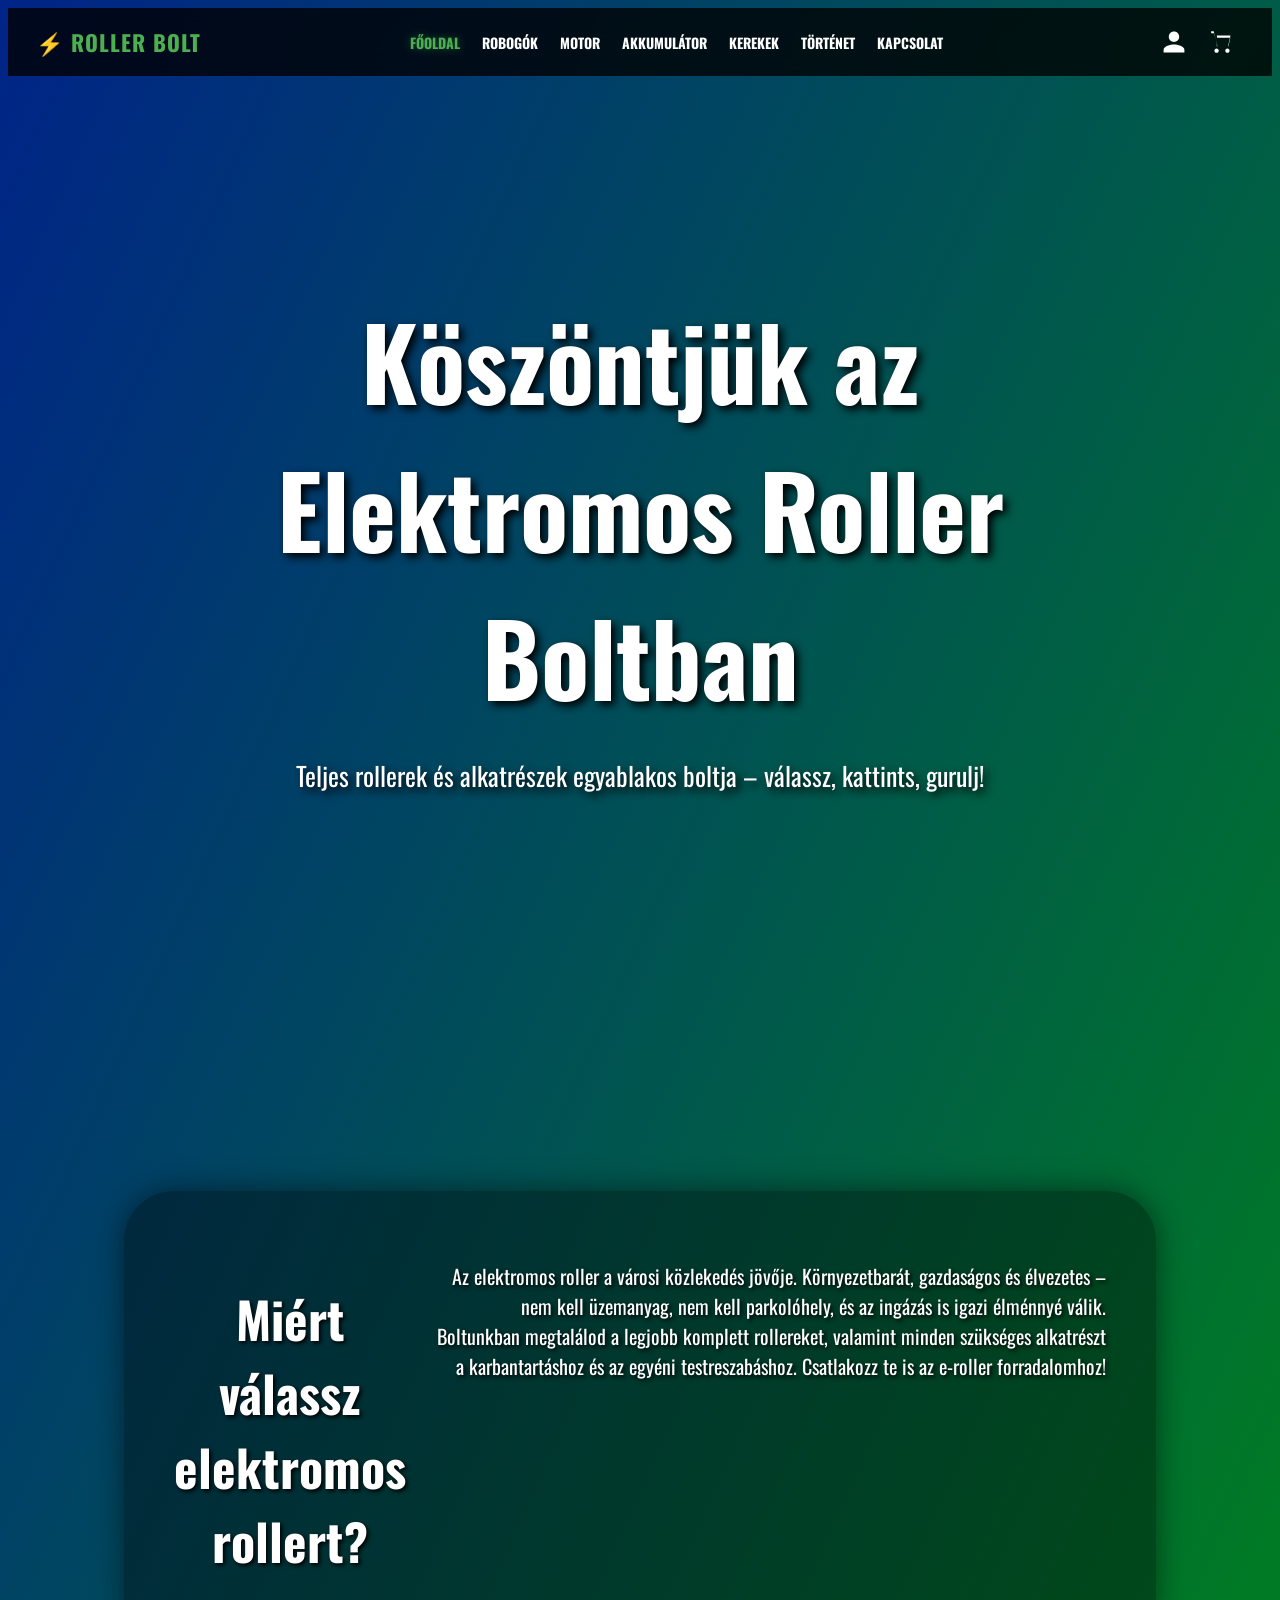
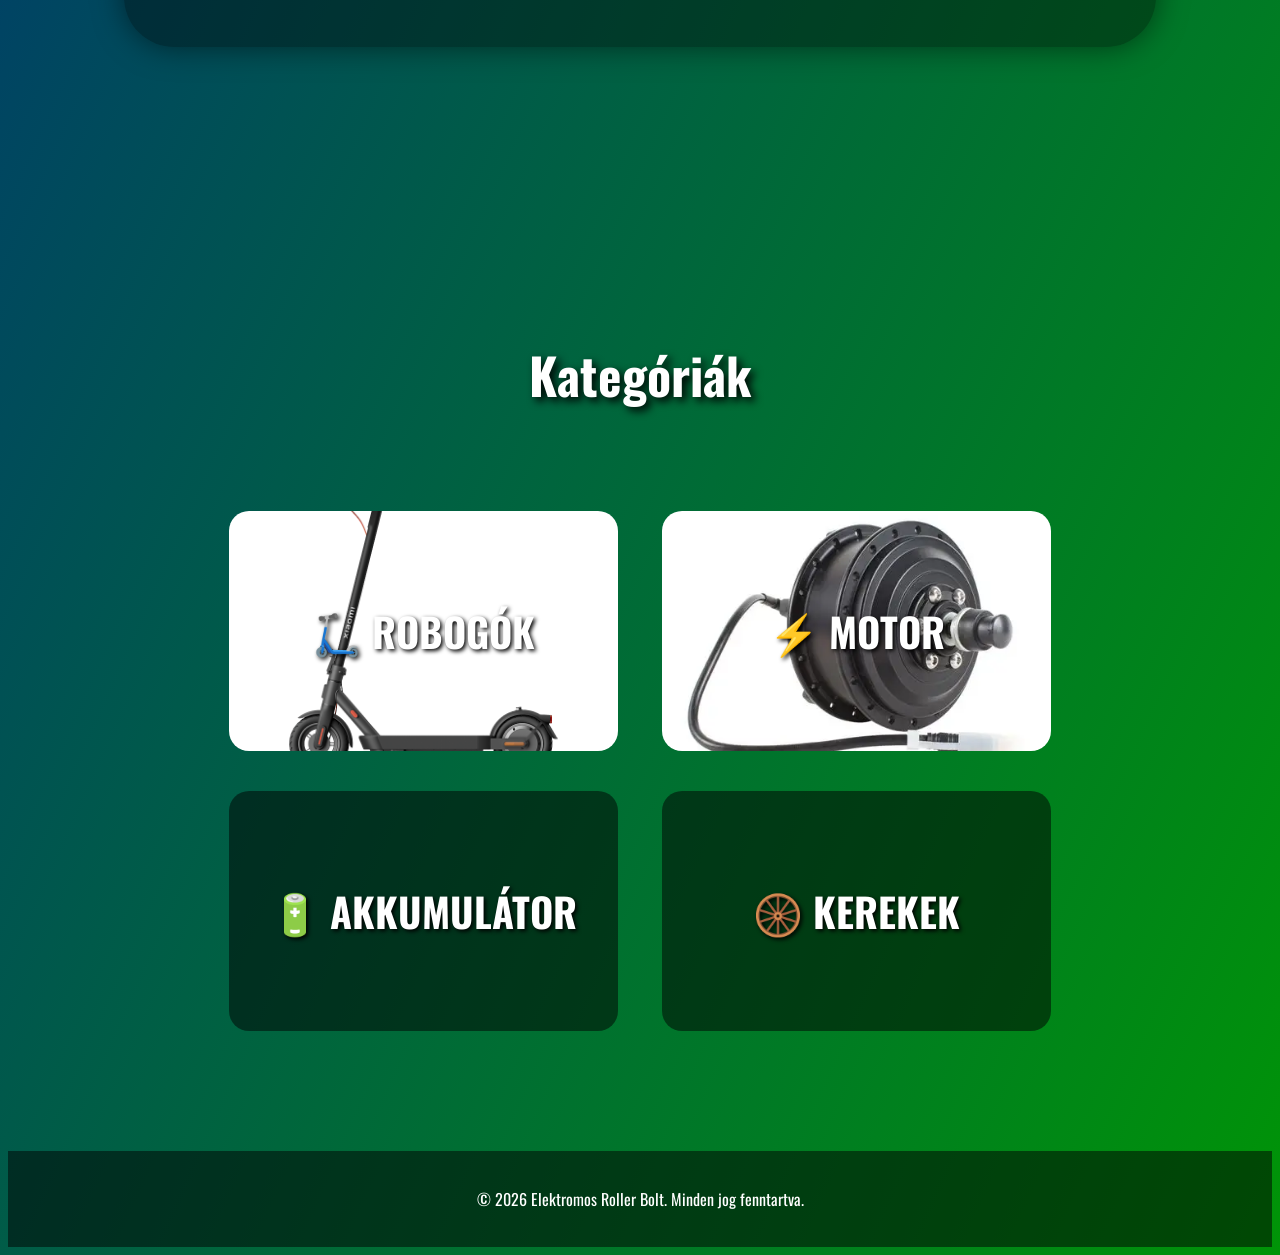
==== commit bebaa527: "redesign navbar with brand, nav-links, and profile/cart icon buttons Agent-Logs-Url: https://github." ====
--- a/index.html
+++ b/index.html
@@ -13,14 +13,31 @@
 
 <body>
     <nav>
-        <a href="index.html" class="active">FŐOLDAL</a>
-        <a href="robogok.html">ROBOGÓK</a>
-        <a href="motorok.html">MOTOR</a>
-        <a href="aksik.html">AKKUMULÁTOR</a>
-        <a href="kerekek.html">KEREKEK</a>
-        <a href="tortenelem.html">TÖRTÉNET</a>
-        <a href="contact.php">KAPCSOLAT</a>
-        <a href="cart.html">🛒 <span id="cart-count"></span></a>
+        <a href="index.html" class="nav-brand">⚡ ROLLER BOLT</a>
+        <div class="nav-links">
+            <a href="index.html" class="active">FŐOLDAL</a>
+            <a href="robogok.html">ROBOGÓK</a>
+            <a href="motorok.html">MOTOR</a>
+            <a href="aksik.html">AKKUMULÁTOR</a>
+            <a href="kerekek.html">KEREKEK</a>
+            <a href="tortenelem.html">TÖRTÉNET</a>
+            <a href="contact.html">KAPCSOLAT</a>
+        </div>
+        <div class="nav-icons">
+            <div class="nav-profile-wrap">
+                <button class="nav-icon-btn" aria-label="Profil">
+                    <svg xmlns="http://www.w3.org/2000/svg" viewBox="0 0 24 24" fill="currentColor" width="26" height="26"><path d="M12 12c2.7 0 4.8-2.1 4.8-4.8S14.7 2.4 12 2.4 7.2 4.5 7.2 7.2 9.3 12 12 12zm0 2.4c-3.2 0-9.6 1.6-9.6 4.8v2.4h19.2v-2.4c0-3.2-6.4-4.8-9.6-4.8z"/></svg>
+                </button>
+                <div class="profile-dropdown" id="auth-links">
+                    <a href="login.php">Belépés</a>
+                    <a href="signup.php">Regisztráció</a>
+                </div>
+            </div>
+            <a href="cart.html" class="nav-icon-btn cart-icon-btn" aria-label="Kosár">
+                <svg xmlns="http://www.w3.org/2000/svg" viewBox="0 0 24 24" fill="currentColor" width="26" height="26"><path d="M7 18c-1.1 0-2 .9-2 2s.9 2 2 2 2-.9 2-2-.9-2-2-2zm10 0c-1.1 0-2 .9-2 2s.9 2 2 2 2-.9 2-2-.9-2-2-2zM7.2 14.2L5 4H2V2H4.3l.8 3.2L7.8 16H18l1.7-8H7.5l-.3-2h12.6l-2.2 10H7.2z"/></svg>
+                <span id="cart-count"></span>
+            </a>
+        </div>
     </nav>
     <main>
         <!-- Welcome Section -->
--- a/styles.css
+++ b/styles.css
@@ -6,24 +6,154 @@
 /* Navigation */
 nav {
     display: flex;
-    justify-content: right;
-    padding: 30px;
-    background-color: rgba(0, 0, 0, 0.507);
-}
-
-nav a {
-    color: white;
+    align-items: center;
+    justify-content: space-between;
+    padding: 0 28px;
+    height: 68px;
+    background-color: rgba(0, 0, 0, 0.78);
+    backdrop-filter: blur(10px);
+    position: sticky;
+    top: 0;
+    z-index: 100;
+    gap: 16px;
+}
+
+.nav-brand {
+    color: #4CAF50;
     text-decoration: none;
-    margin-right: 20px;
-    font-size: 36px;
+    font-size: 22px;
     font-weight: bold;
-    padding-left: 30px;
-}
-
-nav a:hover {
-    color: gray;
-    transition: all 0.2s ease;
-    scale: 1.1;
+    letter-spacing: 1px;
+    white-space: nowrap;
+    flex-shrink: 0;
+    transition: color 0.2s ease;
+}
+
+.nav-brand:hover {
+    color: #81C784;
+}
+
+.nav-links {
+    display: flex;
+    align-items: center;
+    gap: 2px;
+    flex: 1;
+    justify-content: center;
+    flex-wrap: nowrap;
+}
+
+.nav-links a {
+    color: white;
+    text-decoration: none;
+    font-size: 14px;
+    font-weight: bold;
+    padding: 8px 10px;
+    border-radius: 6px;
+    white-space: nowrap;
+    transition: background-color 0.2s ease, color 0.2s ease;
+}
+
+.nav-links a:hover {
+    background-color: rgba(255, 255, 255, 0.1);
+    color: #4CAF50;
+}
+
+.nav-links a.active {
+    color: #4CAF50;
+    text-shadow: 0 0 8px rgba(76, 175, 80, 0.5);
+}
+
+.nav-icons {
+    display: flex;
+    align-items: center;
+    gap: 4px;
+    flex-shrink: 0;
+}
+
+.nav-icon-btn {
+    display: flex;
+    align-items: center;
+    justify-content: center;
+    width: 44px;
+    height: 44px;
+    border-radius: 50%;
+    color: white;
+    background: none;
+    border: none;
+    cursor: pointer;
+    text-decoration: none;
+    font-family: "Oswald", sans-serif;
+    position: relative;
+    transition: background-color 0.2s ease, color 0.2s ease;
+}
+
+.nav-icon-btn:hover {
+    background-color: rgba(255, 255, 255, 0.15);
+    color: #4CAF50;
+}
+
+.cart-icon-btn #cart-count {
+    position: absolute;
+    top: 4px;
+    right: 4px;
+    background-color: #4CAF50;
+    color: white;
+    font-size: 10px;
+    font-weight: bold;
+    border-radius: 50%;
+    min-width: 16px;
+    height: 16px;
+    display: none;
+    align-items: center;
+    justify-content: center;
+    padding: 0 3px;
+    line-height: 1;
+    pointer-events: none;
+}
+
+.nav-profile-wrap {
+    position: relative;
+}
+
+.profile-dropdown {
+    display: none;
+    position: absolute;
+    top: calc(100% + 6px);
+    right: 0;
+    background-color: rgba(15, 15, 25, 0.97);
+    border: 1px solid rgba(255, 255, 255, 0.15);
+    border-radius: 12px;
+    min-width: 170px;
+    padding: 6px 0;
+    z-index: 200;
+    box-shadow: 0 8px 32px rgba(0, 0, 0, 0.6);
+}
+
+.nav-profile-wrap:hover .profile-dropdown {
+    display: block;
+}
+
+.profile-dropdown a,
+.profile-dropdown .dropdown-username {
+    display: block;
+    padding: 10px 18px;
+    color: white;
+    text-decoration: none;
+    font-size: 15px;
+    font-weight: bold;
+    transition: background-color 0.15s ease, color 0.15s ease;
+}
+
+.profile-dropdown .dropdown-username {
+    color: rgba(255, 255, 255, 0.55);
+    font-size: 13px;
+    border-bottom: 1px solid rgba(255, 255, 255, 0.1);
+    cursor: default;
+}
+
+.profile-dropdown a:hover {
+    background-color: rgba(76, 175, 80, 0.15);
+    color: #4CAF50;
 }
 
 
@@ -376,11 +506,7 @@
     text-align: center;
 }
 
-/* Nav Active State */
-nav a.active {
-    color: #4CAF50;
-    text-shadow: 0 0 10px rgba(76, 175, 80, 0.5);
-}
+
 
 /* PHP Forms (checkout & contact) */
 .checkout-form-box {
@@ -489,15 +615,30 @@
 
     /* Navigation */
     nav {
-        flex-direction: column;
-        align-items: center;
-        padding: 20px;
-    }
-
-    nav a {
-        margin: 10px 0;
-        padding-left: 0;
-        font-size: 24px;
+        flex-wrap: wrap;
+        height: auto;
+        padding: 10px 14px;
+        gap: 8px;
+    }
+
+    .nav-brand {
+        font-size: 18px;
+    }
+
+    .nav-links {
+        order: 3;
+        width: 100%;
+        flex-wrap: wrap;
+        justify-content: center;
+    }
+
+    .nav-links a {
+        font-size: 12px;
+        padding: 5px 7px;
+    }
+
+    .nav-icons {
+        order: 2;
     }
 
     /* Welcome Section */
